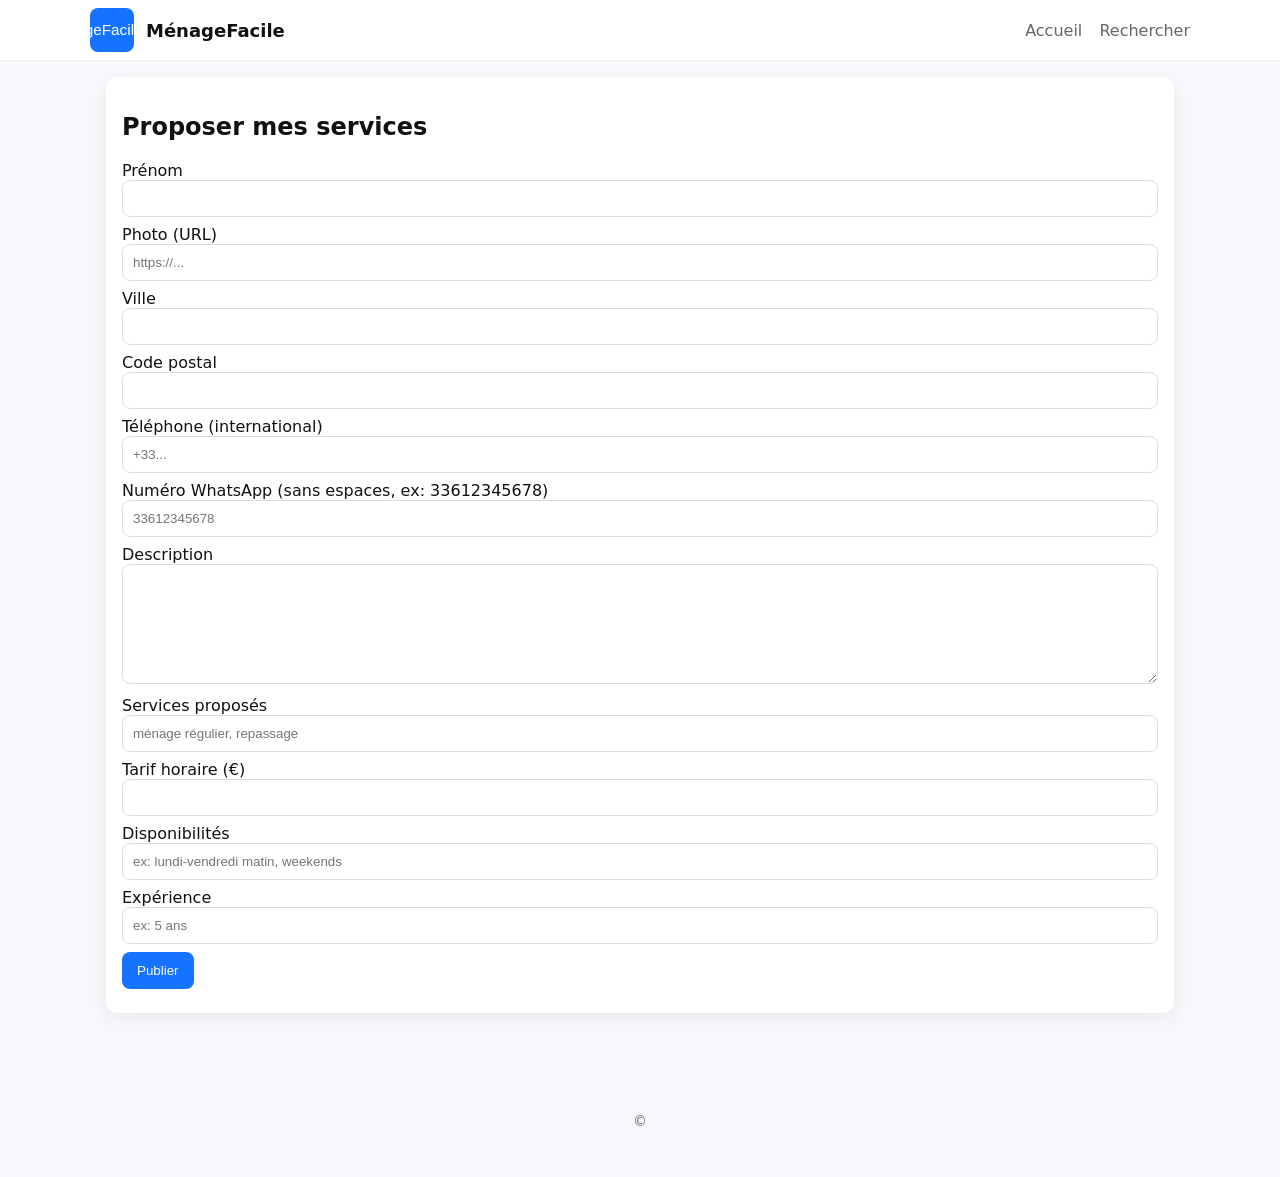
==== create.html @ 9ae6b3bc "Initial commit: front-end prototype" ====
<!doctype html>
<html lang="fr">
<head>
  <meta charset="utf-8" />
  <meta name="viewport" content="width=device-width,initial-scale=1" />
  <title>Proposer mes services — MénageFacile</title>
  <meta name="description" content="Déposez votre annonce de services de ménage. Le contact se fera directement via téléphone ou WhatsApp." />
  <link rel="stylesheet" href="css/styles.css" />
</head>
<body>
  <header class="site-header">
    <div class="container header-inner">
      <div class="brand">
        <img src="assets/logo.svg" alt="MénageFacile" class="logo" />
        <h1 class="site-name">MénageFacile</h1>
      </div>
      <nav class="main-nav">
        <a href="index.html">Accueil</a>
        <a href="search.html">Rechercher</a>
      </nav>
    </div>
  </header>

  <main class="container">
    <section class="card">
      <h2>Proposer mes services</h2>
      <form id="create-form" class="create-form">
        <label>Prénom<input id="c-prenom" required /></label>
        <label>Photo (URL) <input id="c-photo" placeholder="https://..." /></label>
        <label>Ville <input id="c-ville" required /></label>
        <label>Code postal <input id="c-cp" required /></label>
        <label>Téléphone (international) <input id="c-phone" placeholder="+33..." required /></label>
        <label>Numéro WhatsApp (sans espaces, ex: 33612345678) <input id="c-whatsapp" placeholder="33612345678" required /></label>
        <label>Description <textarea id="c-desc" required></textarea></label>
        <label>Services proposés <input id="c-services" placeholder="ménage régulier, repassage" required /></label>
        <label>Tarif horaire (€) <input id="c-tarif" type="number" min="0" required /></label>
        <label>Disponibilités <input id="c-dispo" placeholder="ex: lundi-vendredi matin, weekends" /></label>
        <label>Expérience <input id="c-exp" placeholder="ex: 5 ans" /></label>

        <button class="btn primary" type="submit">Publier</button>
      </form>
      <div id="create-msg" class="muted"></div>
    </section>
  </main>

  <footer class="site-footer">
    <div class="container">
      <p>&copy; <span id="year'></span> MénageFacile</p>
    </div>
  </footer>

  <script src="js/app.js"></script>
  <script>
    document.getElementById('year').textContent = new Date().getFullYear();
    document.getElementById('create-form').addEventListener('submit', function(e){
      e.preventDefault();
      createProfileFromForm().then(result => {
        document.getElementById('create-msg').textContent = 'Votre annonce a été enregistrée (local). Vous êtes redirigé(e)...';
        setTimeout(()=> {
          window.location = 'profile.html?id=' + result.id;
        }, 900);
      }).catch(err => {
        document.getElementById('create-msg').textContent = 'Erreur : ' + err.message;
      });
    });
  </script>
</body>
</html>
---- css/styles.css ----
:root{
  --primary:#1673ff;
  --bg:#f6f8fb;
  --card:#ffffff;
  --muted:#666;
  --radius:12px;
  --max-width:1100px;
  font-family: Inter, system-ui, -apple-system, "Segoe UI", Roboto, "Helvetica Neue", Arial;
}

*{box-sizing:border-box}
body{
  margin:0;
  background:var(--bg);
  color:#111;
  -webkit-font-smoothing:antialiased;
  -moz-osx-font-smoothing:grayscale;
}

.container{
  max-width:var(--max-width);
  margin:0 auto;
  padding:16px;
}

.site-header{
  background:white;
  border-bottom:1px solid #eee;
}
.header-inner{
  display:flex;
  align-items:center;
  justify-content:space-between;
}
.brand{display:flex;align-items:center;gap:12px}
.logo{width:44px;height:44px;object-fit:cover;border-radius:8px}
.site-name{font-size:18px;margin:0}

.main-nav a{margin-left:12px;text-decoration:none;color:var(--muted)}
.btn{display:inline-block;padding:10px 14px;border-radius:8px;border:1px solid transparent;text-decoration:none;cursor:pointer}
.btn.primary{background:var(--primary);color:white}
.card{background:var(--card);padding:16px;border-radius:var(--radius);box-shadow:0 6px 18px rgba(30,40,60,0.06);margin-bottom:12px}
.hero{margin-top:12px;text-align:center}
.search-form{display:flex;flex-wrap:wrap;gap:8px;justify-content:center;margin-top:12px}
.search-form input,.search-form select{padding:10px;border-radius:8px;border:1px solid #ddd;min-width:160px}
.how-it-works{color:var(--muted);margin-top:8px}

.cards-grid{
  display:grid;
  gap:12px;
  grid-template-columns:repeat(auto-fill,minmax(240px,1fr));
  margin-top:12px;
}

.profile-card{display:flex;gap:12px;align-items:flex-start;padding:12px}
.profile-card img{width:84px;height:84px;border-radius:10px;object-fit:cover}
.profile-card .meta{flex:1}
.profile-card h4{margin:0 0 6px 0}
.small{font-size:14px;color:var(--muted)}

.info-cards{display:grid;grid-template-columns:repeat(auto-fit,minmax(180px,1fr));gap:12px;margin-top:16px}

.site-footer{padding:18px 0;text-align:center;color:var(--muted);font-size:14px;margin-top:24px}

/* profile page */
.profile-page{display:grid;grid-template-columns:1fr;gap:12px}
.profile-hero{display:flex;gap:16px;align-items:center}
.profile-hero img{width:120px;height:120px;border-radius:12px;object-fit:cover}
.actions{display:flex;gap:8px;margin-top:8px}

/* forms */
.create-form label{display:block;margin-bottom:8px}
.create-form input,.create-form textarea,.create-form select{width:100%;padding:10px;border-radius:8px;border:1px solid #ddd}
.create-form textarea{min-height:120px}

.muted{color:var(--muted);margin-top:8px}

/* responsive */
@media (min-width:860px){
  .profile-page{grid-template-columns:320px 1fr}
  .header-inner{padding:8px 0}
}
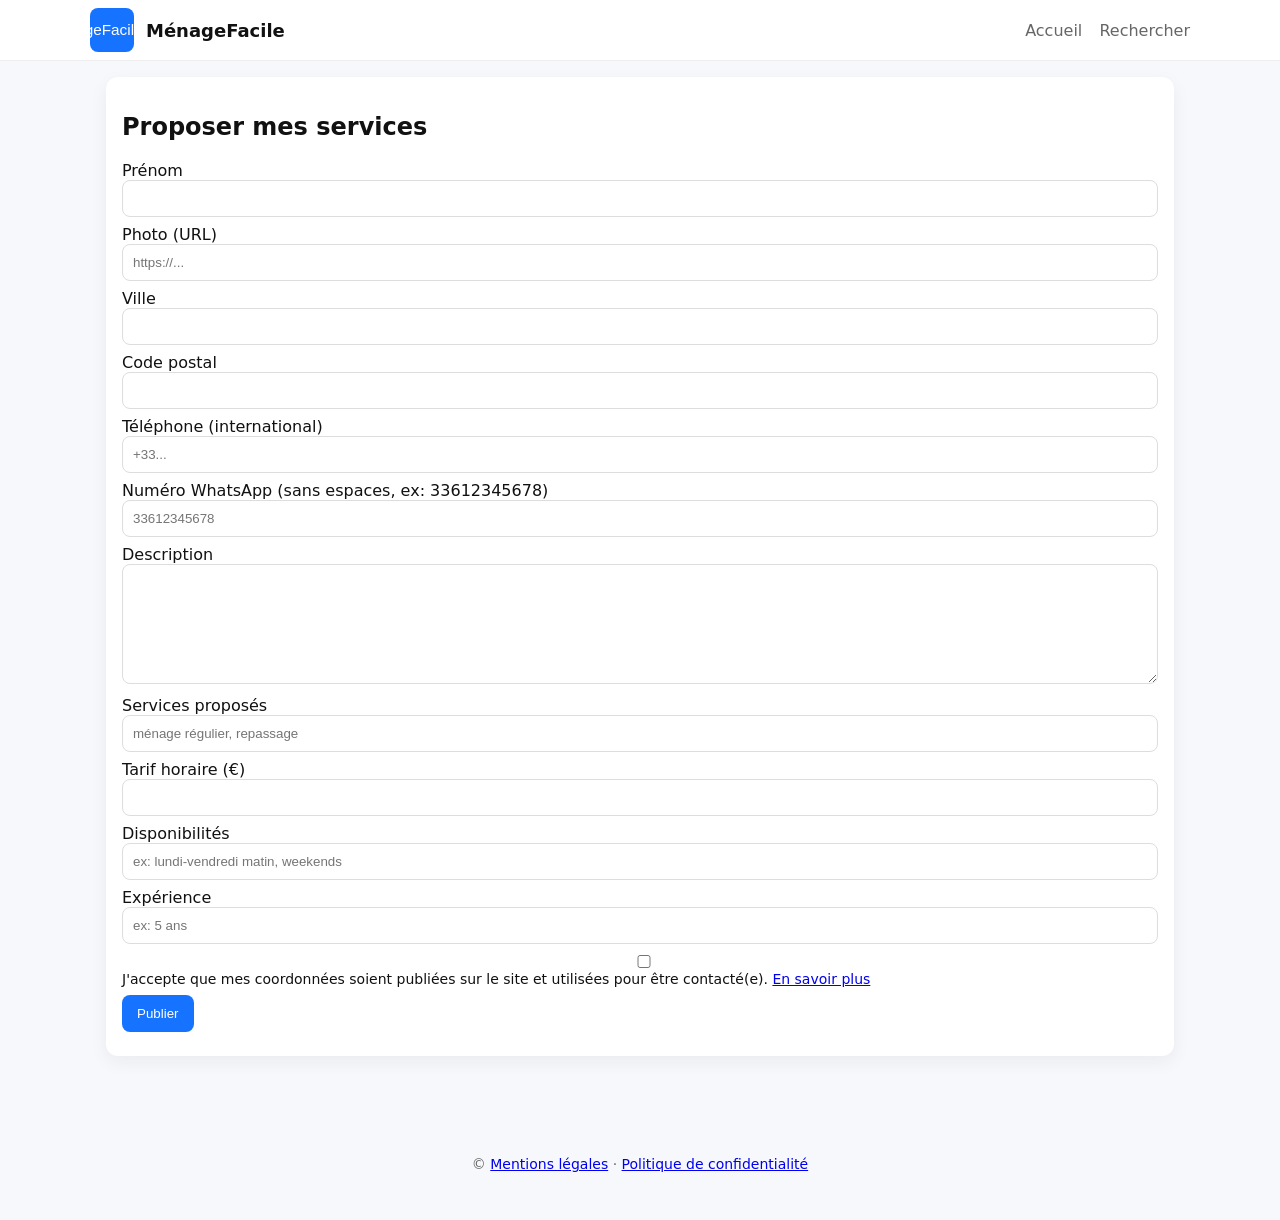
==== commit fa043b58: "UX: add mentions/legal & privacy pages, client validation, WhatsApp prefilled message, small UI upda" ====
--- a/create.html
+++ b/create.html
@@ -36,6 +36,7 @@
         <label>Tarif horaire (€) <input id="c-tarif" type="number" min="0" required /></label>
         <label>Disponibilités <input id="c-dispo" placeholder="ex: lundi-vendredi matin, weekends" /></label>
         <label>Expérience <input id="c-exp" placeholder="ex: 5 ans" /></label>
+        <label style="font-size:14px;margin-top:8px;"><input type="checkbox" id="c-consent" required /> J'accepte que mes coordonnées soient publiées sur le site et utilisées pour être contacté(e). <a href="privacy.html">En savoir plus</a></label>
 
         <button class="btn primary" type="submit">Publier</button>
       </form>
@@ -46,6 +47,7 @@
   <footer class="site-footer">
     <div class="container">
       <p>&copy; <span id="year'></span> MénageFacile</p>
+      <p class="small"><a href="mentions-legales.html">Mentions légales</a> · <a href="privacy.html">Politique de confidentialité</a></p>
     </div>
   </footer>
 
@@ -54,6 +56,17 @@
     document.getElementById('year').textContent = new Date().getFullYear();
     document.getElementById('create-form').addEventListener('submit', function(e){
       e.preventDefault();
+      // simple client-side validation
+      const phone = document.getElementById('c-phone').value.trim();
+      const whatsapp = document.getElementById('c-whatsapp').value.trim();
+      const consent = document.getElementById('c-consent').checked;
+      const msgEl = document.getElementById('create-msg');
+      if(!consent){ msgEl.textContent = 'Vous devez accepter la publication de vos coordonnées.'; return; }
+      const phoneRegex = /^\+?[0-9 \-]{6,20}$/;
+      const waRegex = /^[0-9]{6,15}$/;
+      if(!phoneRegex.test(phone)){ msgEl.textContent = 'Numéro de téléphone invalide. Utilisez le format international, ex: +33612345678'; return; }
+      if(!waRegex.test(whatsapp)){ msgEl.textContent = 'Numéro WhatsApp invalide. Entrez uniquement les chiffres (ex: 33612345678).'; return; }
+
       createProfileFromForm().then(result => {
         document.getElementById('create-msg').textContent = 'Votre annonce a été enregistrée (local). Vous êtes redirigé(e)...';
         setTimeout(()=> {
